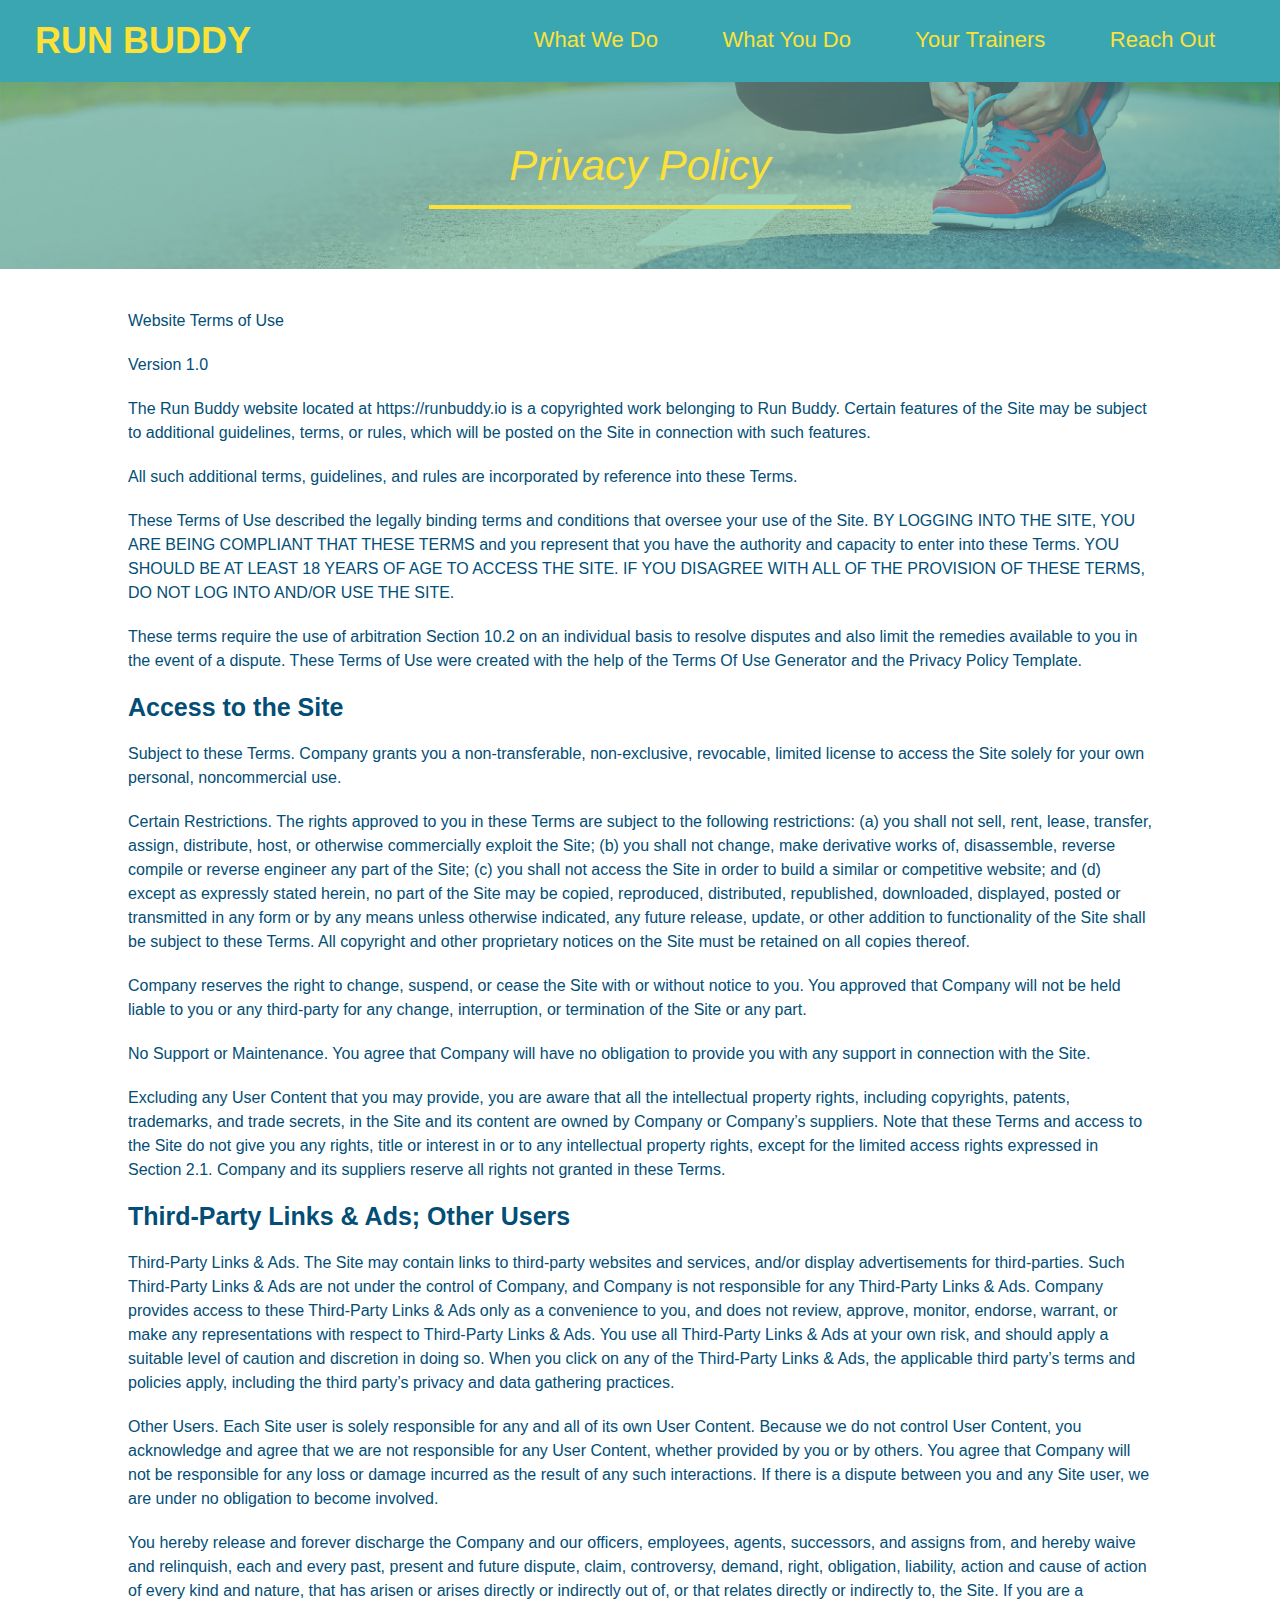
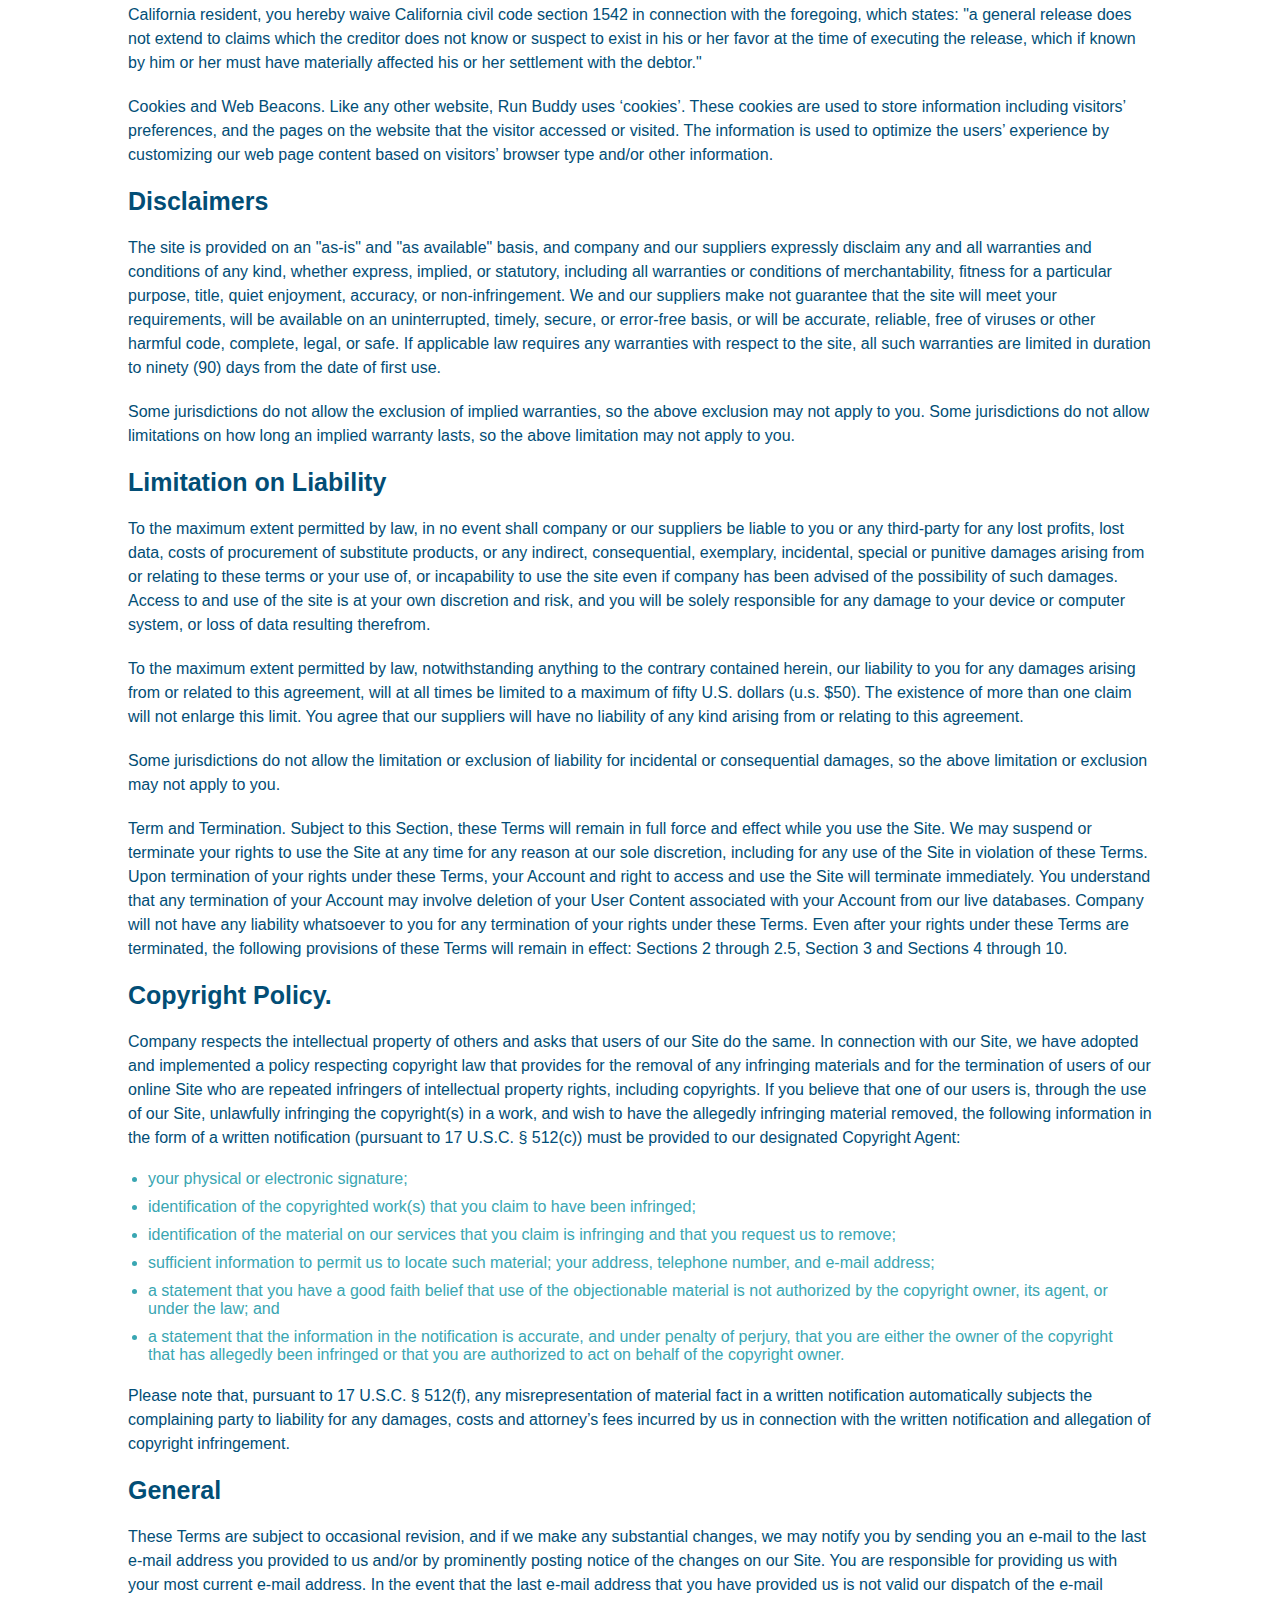
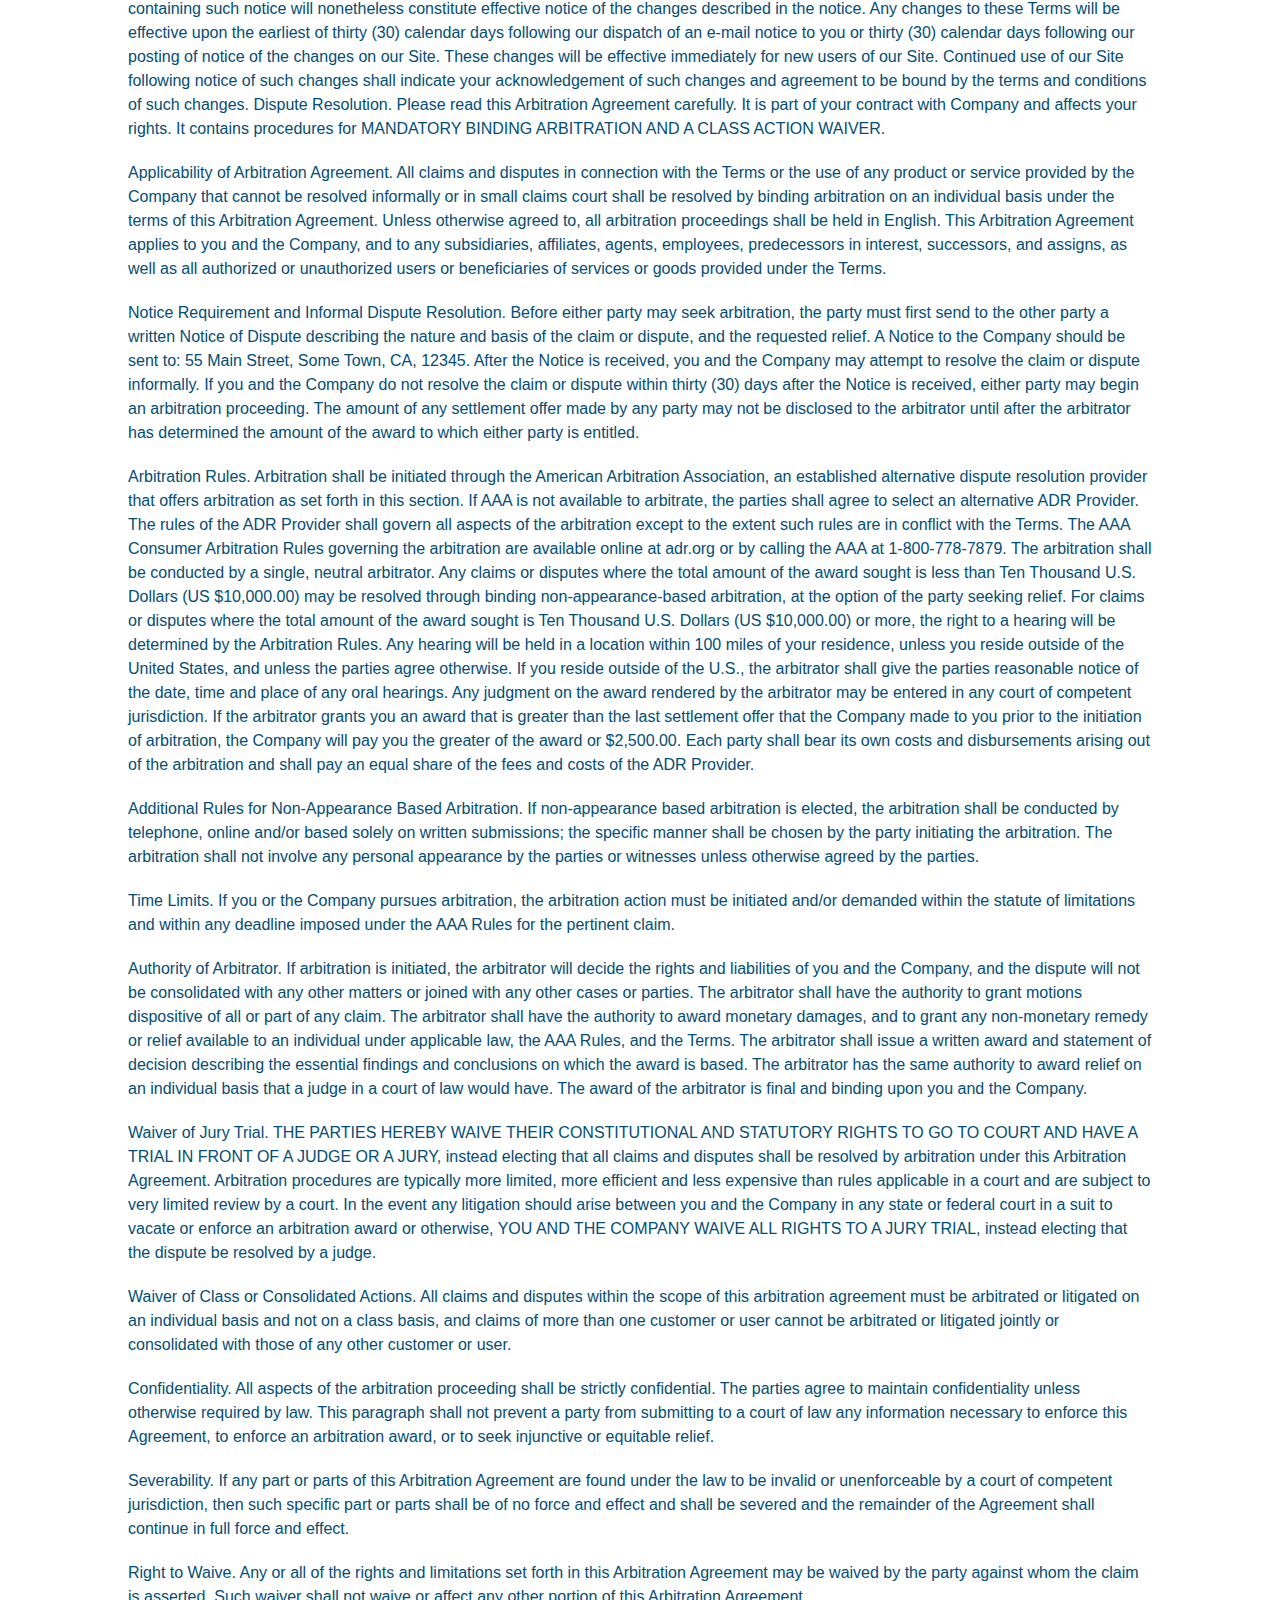
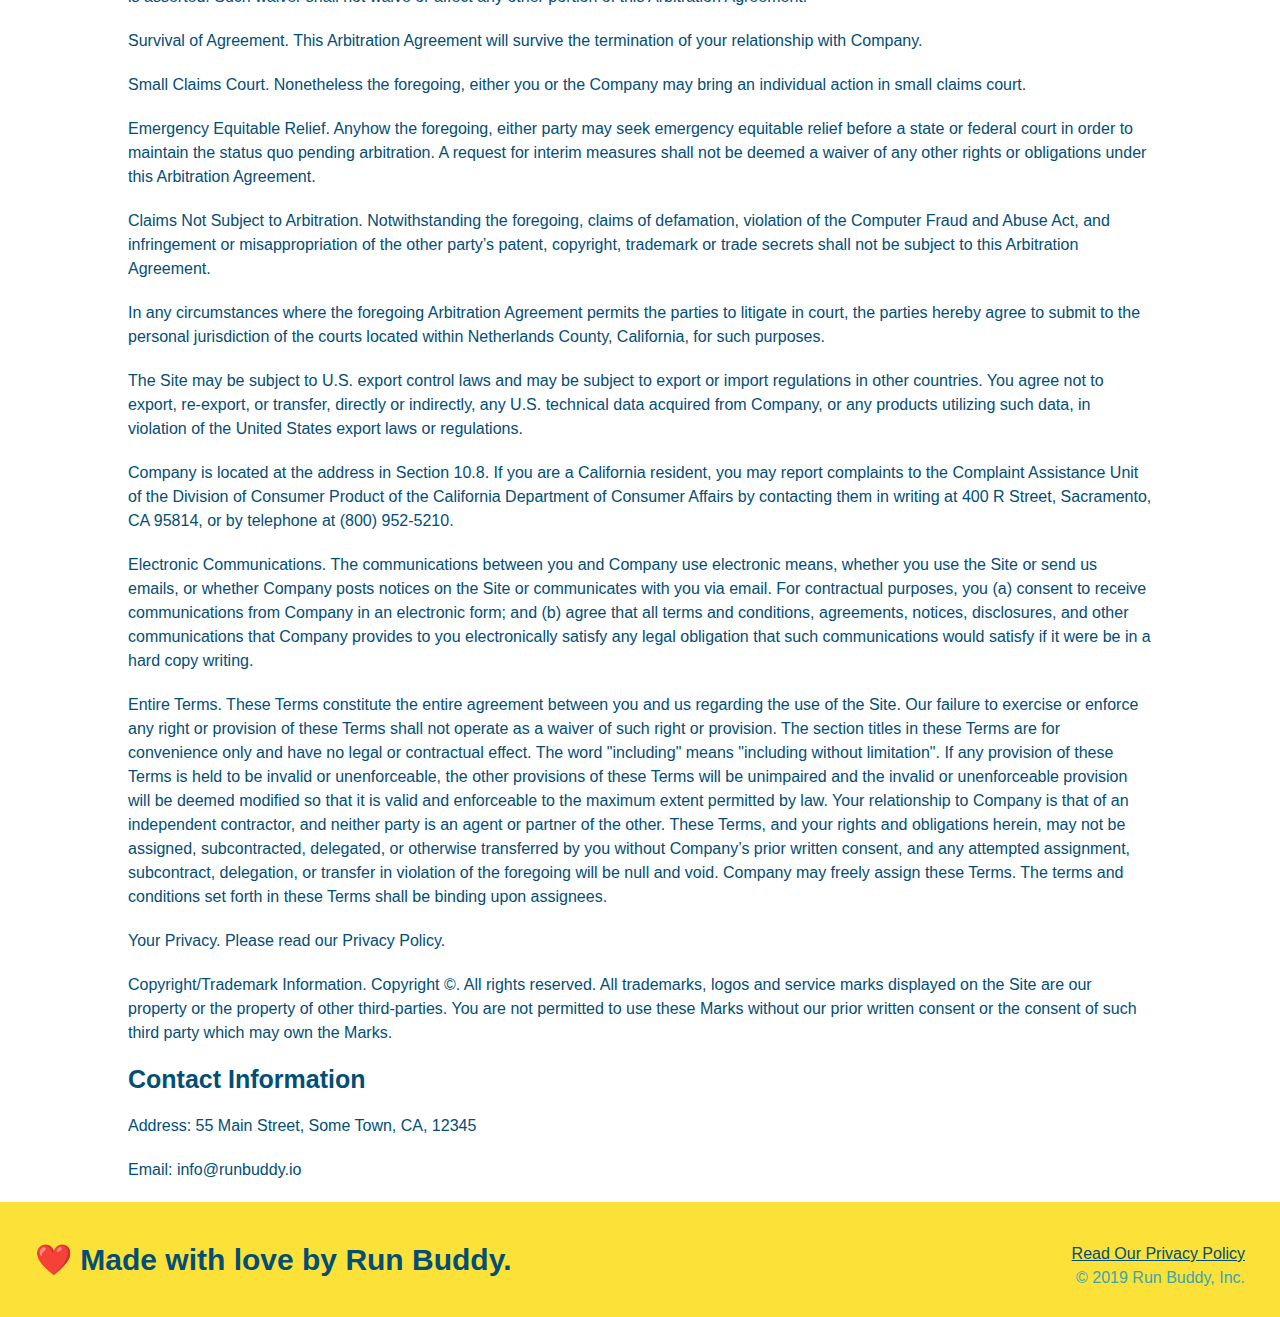
==== privacy-policy.html @ f19314e4 "update from 2.1 snapshot" ====
<!DOCTYPE html>
<html lang="en">
  <head>
    <meta charset="UTF-8" />
    <link rel="stylesheet" href="./assets/css/style.css" />
    <link rel="stylesheet" href="./assets/css/secondary-styles.css" />
    <title>Run Buddy - Privacy Policy</title>
  </head>
  <body>
    <header>
      <h1>
        <a href="./index.html">RUN BUDDY</a>
      </h1>
      <nav>
        <ul>
          <li>
            <a href="./index.html#what-we-do">What We Do</a>
          </li>
          <li>
            <a href="./index.html#what-you-do">What You Do</a>
          </li>
          <li>
            <a href="./index.html#your-trainers">Your Trainers</a>
          </li>
          <li>
            <a href="./index.html#reach-out">Reach Out</a>
          </li>
        </ul>
      </nav>
    </header>
    <!-- end navigation -->

    <!-- hero/jumbotron -->
    <section class="hero">
      <h2 class="page-title">
        Privacy Policy
      </h2>
    </section>

    <!-- body copy -->
    <article class="secondary-content">
      <p>
        Website Terms of Use
      </p>

      <p>
        Version 1.0
      </p>

      <p>
        The Run Buddy website located at https://runbuddy.io is a copyrighted work belonging to Run Buddy. Certain
        features of the Site may be subject to additional guidelines, terms, or rules, which will be posted on the Site
        in connection with such features.
      </p>

      <p>
        All such additional terms, guidelines, and rules are incorporated by reference into these Terms.
      </p>

      <p>
        These Terms of Use described the legally binding terms and conditions that oversee your use of the Site. BY
        LOGGING INTO THE SITE, YOU ARE BEING COMPLIANT THAT THESE TERMS and you represent that you have the authority
        and capacity to enter into these Terms. YOU SHOULD BE AT LEAST 18 YEARS OF AGE TO ACCESS THE SITE. IF YOU
        DISAGREE WITH ALL OF THE PROVISION OF THESE TERMS, DO NOT LOG INTO AND/OR USE THE SITE.
      </p>

      <p>
        These terms require the use of arbitration Section 10.2 on an individual basis to resolve disputes and also
        limit the remedies available to you in the event of a dispute. These Terms of Use were created with the help of
        the Terms Of Use Generator and the Privacy Policy Template.
      </p>

      <h3>
        Access to the Site
      </h3>

      <p>
        Subject to these Terms. Company grants you a non-transferable, non-exclusive, revocable, limited license to
        access the Site solely for your own personal, noncommercial use.
      </p>

      <p>
        Certain Restrictions. The rights approved to you in these Terms are subject to the following restrictions: (a)
        you shall not sell, rent, lease, transfer, assign, distribute, host, or otherwise commercially exploit the Site;
        (b) you shall not change, make derivative works of, disassemble, reverse compile or reverse engineer any part of
        the Site; (c) you shall not access the Site in order to build a similar or competitive website; and (d) except
        as expressly stated herein, no part of the Site may be copied, reproduced, distributed, republished, downloaded,
        displayed, posted or transmitted in any form or by any means unless otherwise indicated, any future release,
        update, or other addition to functionality of the Site shall be subject to these Terms. All copyright and other
        proprietary notices on the Site must be retained on all copies thereof.
      </p>

      <p>
        Company reserves the right to change, suspend, or cease the Site with or without notice to you. You approved
        that Company will not be held liable to you or any third-party for any change, interruption, or termination of
        the Site or any part.
      </p>

      <p>
        No Support or Maintenance. You agree that Company will have no obligation to provide you with any support in
        connection with the Site.
      </p>

      <p>
        Excluding any User Content that you may provide, you are aware that all the intellectual property rights,
        including copyrights, patents, trademarks, and trade secrets, in the Site and its content are owned by Company
        or Company’s suppliers. Note that these Terms and access to the Site do not give you any rights, title or
        interest in or to any intellectual property rights, except for the limited access rights expressed in Section
        2.1. Company and its suppliers reserve all rights not granted in these Terms.
      </p>

      <h3>
        Third-Party Links & Ads; Other Users
      </h3>

      <p>
        Third-Party Links & Ads. The Site may contain links to third-party websites and services, and/or display
        advertisements for third-parties. Such Third-Party Links & Ads are not under the control of Company, and Company
        is not responsible for any Third-Party Links & Ads. Company provides access to these Third-Party Links & Ads
        only as a convenience to you, and does not review, approve, monitor, endorse, warrant, or make any
        representations with respect to Third-Party Links & Ads. You use all Third-Party Links & Ads at your own risk,
        and should apply a suitable level of caution and discretion in doing so. When you click on any of the
        Third-Party Links & Ads, the applicable third party’s terms and policies apply, including the third party’s
        privacy and data gathering practices.
      </p>

      <p>
        Other Users. Each Site user is solely responsible for any and all of its own User Content. Because we do not
        control User Content, you acknowledge and agree that we are not responsible for any User Content, whether
        provided by you or by others. You agree that Company will not be responsible for any loss or damage incurred as
        the result of any such interactions. If there is a dispute between you and any Site user, we are under no
        obligation to become involved.
      </p>

      <p>
        You hereby release and forever discharge the Company and our officers, employees, agents, successors, and
        assigns from, and hereby waive and relinquish, each and every past, present and future dispute, claim,
        controversy, demand, right, obligation, liability, action and cause of action of every kind and nature, that has
        arisen or arises directly or indirectly out of, or that relates directly or indirectly to, the Site. If you are
        a California resident, you hereby waive California civil code section 1542 in connection with the foregoing,
        which states: "a general release does not extend to claims which the creditor does not know or suspect to exist
        in his or her favor at the time of executing the release, which if known by him or her must have materially
        affected his or her settlement with the debtor."
      </p>

      <p>
        Cookies and Web Beacons. Like any other website, Run Buddy uses ‘cookies’. These cookies are used to store
        information including visitors’ preferences, and the pages on the website that the visitor accessed or visited.
        The information is used to optimize the users’ experience by customizing our web page content based on visitors’
        browser type and/or other information.
      </p>

      <h3>
        Disclaimers
      </h3>

      <p>
        The site is provided on an "as-is" and "as available" basis, and company and our suppliers expressly disclaim
        any and all warranties and conditions of any kind, whether express, implied, or statutory, including all
        warranties or conditions of merchantability, fitness for a particular purpose, title, quiet enjoyment, accuracy,
        or non-infringement. We and our suppliers make not guarantee that the site will meet your requirements, will be
        available on an uninterrupted, timely, secure, or error-free basis, or will be accurate, reliable, free of
        viruses or other harmful code, complete, legal, or safe. If applicable law requires any warranties with respect
        to the site, all such warranties are limited in duration to ninety (90) days from the date of first use.
      </p>

      <p>
        Some jurisdictions do not allow the exclusion of implied warranties, so the above exclusion may not apply to
        you. Some jurisdictions do not allow limitations on how long an implied warranty lasts, so the above limitation
        may not apply to you.
      </p>

      <h3>
        Limitation on Liability
      </h3>

      <p>
        To the maximum extent permitted by law, in no event shall company or our suppliers be liable to you or any
        third-party for any lost profits, lost data, costs of procurement of substitute products, or any indirect,
        consequential, exemplary, incidental, special or punitive damages arising from or relating to these terms or
        your use of, or incapability to use the site even if company has been advised of the possibility of such
        damages. Access to and use of the site is at your own discretion and risk, and you will be solely responsible
        for any damage to your device or computer system, or loss of data resulting therefrom.
      </p>

      <p>
        To the maximum extent permitted by law, notwithstanding anything to the contrary contained herein, our liability
        to you for any damages arising from or related to this agreement, will at all times be limited to a maximum of
        fifty U.S. dollars (u.s. $50). The existence of more than one claim will not enlarge this limit. You agree that
        our suppliers will have no liability of any kind arising from or relating to this agreement.
      </p>

      <p>
        Some jurisdictions do not allow the limitation or exclusion of liability for incidental or consequential
        damages, so the above limitation or exclusion may not apply to you.
      </p>

      <p>
        Term and Termination. Subject to this Section, these Terms will remain in full force and effect while you use
        the Site. We may suspend or terminate your rights to use the Site at any time for any reason at our sole
        discretion, including for any use of the Site in violation of these Terms. Upon termination of your rights under
        these Terms, your Account and right to access and use the Site will terminate immediately. You understand that
        any termination of your Account may involve deletion of your User Content associated with your Account from our
        live databases. Company will not have any liability whatsoever to you for any termination of your rights under
        these Terms. Even after your rights under these Terms are terminated, the following provisions of these Terms
        will remain in effect: Sections 2 through 2.5, Section 3 and Sections 4 through 10.
      </p>

      <h3>
        Copyright Policy.
      </h3>

      <p>
        Company respects the intellectual property of others and asks that users of our Site do the same. In connection
        with our Site, we have adopted and implemented a policy respecting copyright law that provides for the removal
        of any infringing materials and for the termination of users of our online Site who are repeated infringers of
        intellectual property rights, including copyrights. If you believe that one of our users is, through the use of
        our Site, unlawfully infringing the copyright(s) in a work, and wish to have the allegedly infringing material
        removed, the following information in the form of a written notification (pursuant to 17 U.S.C. § 512(c)) must
        be provided to our designated Copyright Agent:
      </p>

      <ul>
        <li>
          your physical or electronic signature;
        </li>
        <li>
          identification of the copyrighted work(s) that you claim to have been infringed;
        </li>
        <li>
          identification of the material on our services that you claim is infringing and that you request us to remove;
        </li>
        <li>
          sufficient information to permit us to locate such material; your address, telephone number, and e-mail
          address;
        </li>
        <li>
          a statement that you have a good faith belief that use of the objectionable material is not authorized by the
          copyright owner, its agent, or under the law; and
        </li>
        <li>
          a statement that the information in the notification is accurate, and under penalty of perjury, that you are
          either the owner of the copyright that has allegedly been infringed or that you are authorized to act on
          behalf of the copyright owner.
        </li>
      </ul>

      <p>
        Please note that, pursuant to 17 U.S.C. § 512(f), any misrepresentation of material fact in a written
        notification automatically subjects the complaining party to liability for any damages, costs and attorney’s
        fees incurred by us in connection with the written notification and allegation of copyright infringement.
      </p>

      <h3>
        General
      </h3>

      <p>
        These Terms are subject to occasional revision, and if we make any substantial changes, we may notify you by
        sending you an e-mail to the last e-mail address you provided to us and/or by prominently posting notice of the
        changes on our Site. You are responsible for providing us with your most current e-mail address. In the event
        that the last e-mail address that you have provided us is not valid our dispatch of the e-mail containing such
        notice will nonetheless constitute effective notice of the changes described in the notice. Any changes to these
        Terms will be effective upon the earliest of thirty (30) calendar days following our dispatch of an e-mail
        notice to you or thirty (30) calendar days following our posting of notice of the changes on our Site. These
        changes will be effective immediately for new users of our Site. Continued use of our Site following notice of
        such changes shall indicate your acknowledgement of such changes and agreement to be bound by the terms and
        conditions of such changes. Dispute Resolution. Please read this Arbitration Agreement carefully. It is part of
        your contract with Company and affects your rights. It contains procedures for MANDATORY BINDING ARBITRATION AND
        A CLASS ACTION WAIVER.
      </p>

      <p>
        Applicability of Arbitration Agreement. All claims and disputes in connection with the Terms or the use of any
        product or service provided by the Company that cannot be resolved informally or in small claims court shall be
        resolved by binding arbitration on an individual basis under the terms of this Arbitration Agreement. Unless
        otherwise agreed to, all arbitration proceedings shall be held in English. This Arbitration Agreement applies to
        you and the Company, and to any subsidiaries, affiliates, agents, employees, predecessors in interest,
        successors, and assigns, as well as all authorized or unauthorized users or beneficiaries of services or goods
        provided under the Terms.
      </p>

      <p>
        Notice Requirement and Informal Dispute Resolution. Before either party may seek arbitration, the party must
        first send to the other party a written Notice of Dispute describing the nature and basis of the claim or
        dispute, and the requested relief. A Notice to the Company should be sent to: 55 Main Street, Some Town, CA,
        12345. After the Notice is received, you and the Company may attempt to resolve the claim or dispute informally.
        If you and the Company do not resolve the claim or dispute within thirty (30) days after the Notice is received,
        either party may begin an arbitration proceeding. The amount of any settlement offer made by any party may not
        be disclosed to the arbitrator until after the arbitrator has determined the amount of the award to which either
        party is entitled.
      </p>

      <p>
        Arbitration Rules. Arbitration shall be initiated through the American Arbitration Association, an established
        alternative dispute resolution provider that offers arbitration as set forth in this section. If AAA is not
        available to arbitrate, the parties shall agree to select an alternative ADR Provider. The rules of the ADR
        Provider shall govern all aspects of the arbitration except to the extent such rules are in conflict with the
        Terms. The AAA Consumer Arbitration Rules governing the arbitration are available online at adr.org or by
        calling the AAA at 1-800-778-7879. The arbitration shall be conducted by a single, neutral arbitrator. Any
        claims or disputes where the total amount of the award sought is less than Ten Thousand U.S. Dollars (US
        $10,000.00) may be resolved through binding non-appearance-based arbitration, at the option of the party seeking
        relief. For claims or disputes where the total amount of the award sought is Ten Thousand U.S. Dollars (US
        $10,000.00) or more, the right to a hearing will be determined by the Arbitration Rules. Any hearing will be
        held in a location within 100 miles of your residence, unless you reside outside of the United States, and
        unless the parties agree otherwise. If you reside outside of the U.S., the arbitrator shall give the parties
        reasonable notice of the date, time and place of any oral hearings. Any judgment on the award rendered by the
        arbitrator may be entered in any court of competent jurisdiction. If the arbitrator grants you an award that is
        greater than the last settlement offer that the Company made to you prior to the initiation of arbitration, the
        Company will pay you the greater of the award or $2,500.00. Each party shall bear its own costs and
        disbursements arising out of the arbitration and shall pay an equal share of the fees and costs of the ADR
        Provider.
      </p>

      <p>
        Additional Rules for Non-Appearance Based Arbitration. If non-appearance based arbitration is elected, the
        arbitration shall be conducted by telephone, online and/or based solely on written submissions; the specific
        manner shall be chosen by the party initiating the arbitration. The arbitration shall not involve any personal
        appearance by the parties or witnesses unless otherwise agreed by the parties.
      </p>

      <p>
        Time Limits. If you or the Company pursues arbitration, the arbitration action must be initiated and/or demanded
        within the statute of limitations and within any deadline imposed under the AAA Rules for the pertinent claim.
      </p>

      <p>
        Authority of Arbitrator. If arbitration is initiated, the arbitrator will decide the rights and liabilities of
        you and the Company, and the dispute will not be consolidated with any other matters or joined with any other
        cases or parties. The arbitrator shall have the authority to grant motions dispositive of all or part of any
        claim. The arbitrator shall have the authority to award monetary damages, and to grant any non-monetary remedy
        or relief available to an individual under applicable law, the AAA Rules, and the Terms. The arbitrator shall
        issue a written award and statement of decision describing the essential findings and conclusions on which the
        award is based. The arbitrator has the same authority to award relief on an individual basis that a judge in a
        court of law would have. The award of the arbitrator is final and binding upon you and the Company.
      </p>

      <p>
        Waiver of Jury Trial. THE PARTIES HEREBY WAIVE THEIR CONSTITUTIONAL AND STATUTORY RIGHTS TO GO TO COURT AND HAVE
        A TRIAL IN FRONT OF A JUDGE OR A JURY, instead electing that all claims and disputes shall be resolved by
        arbitration under this Arbitration Agreement. Arbitration procedures are typically more limited, more efficient
        and less expensive than rules applicable in a court and are subject to very limited review by a court. In the
        event any litigation should arise between you and the Company in any state or federal court in a suit to vacate
        or enforce an arbitration award or otherwise, YOU AND THE COMPANY WAIVE ALL RIGHTS TO A JURY TRIAL, instead
        electing that the dispute be resolved by a judge.
      </p>

      <p>
        Waiver of Class or Consolidated Actions. All claims and disputes within the scope of this arbitration agreement
        must be arbitrated or litigated on an individual basis and not on a class basis, and claims of more than one
        customer or user cannot be arbitrated or litigated jointly or consolidated with those of any other customer or
        user.
      </p>

      <p>
        Confidentiality. All aspects of the arbitration proceeding shall be strictly confidential. The parties agree to
        maintain confidentiality unless otherwise required by law. This paragraph shall not prevent a party from
        submitting to a court of law any information necessary to enforce this Agreement, to enforce an arbitration
        award, or to seek injunctive or equitable relief.
      </p>

      <p>
        Severability. If any part or parts of this Arbitration Agreement are found under the law to be invalid or
        unenforceable by a court of competent jurisdiction, then such specific part or parts shall be of no force and
        effect and shall be severed and the remainder of the Agreement shall continue in full force and effect.
      </p>

      <p>
        Right to Waive. Any or all of the rights and limitations set forth in this Arbitration Agreement may be waived
        by the party against whom the claim is asserted. Such waiver shall not waive or affect any other portion of this
        Arbitration Agreement.
      </p>

      <p>
        Survival of Agreement. This Arbitration Agreement will survive the termination of your relationship with
        Company.
      </p>

      <p>
        Small Claims Court. Nonetheless the foregoing, either you or the Company may bring an individual action in small
        claims court.
      </p>

      <p>
        Emergency Equitable Relief. Anyhow the foregoing, either party may seek emergency equitable relief before a
        state or federal court in order to maintain the status quo pending arbitration. A request for interim measures
        shall not be deemed a waiver of any other rights or obligations under this Arbitration Agreement.
      </p>

      <p>
        Claims Not Subject to Arbitration. Notwithstanding the foregoing, claims of defamation, violation of the
        Computer Fraud and Abuse Act, and infringement or misappropriation of the other party’s patent, copyright,
        trademark or trade secrets shall not be subject to this Arbitration Agreement.
      </p>

      <p>
        In any circumstances where the foregoing Arbitration Agreement permits the parties to litigate in court, the
        parties hereby agree to submit to the personal jurisdiction of the courts located within Netherlands County,
        California, for such purposes.
      </p>

      <p>
        The Site may be subject to U.S. export control laws and may be subject to export or import regulations in other
        countries. You agree not to export, re-export, or transfer, directly or indirectly, any U.S. technical data
        acquired from Company, or any products utilizing such data, in violation of the United States export laws or
        regulations.
      </p>

      <p>
        Company is located at the address in Section 10.8. If you are a California resident, you may report complaints
        to the Complaint Assistance Unit of the Division of Consumer Product of the California Department of Consumer
        Affairs by contacting them in writing at 400 R Street, Sacramento, CA 95814, or by telephone at (800) 952-5210.
      </p>

      <p>
        Electronic Communications. The communications between you and Company use electronic means, whether you use the
        Site or send us emails, or whether Company posts notices on the Site or communicates with you via email. For
        contractual purposes, you (a) consent to receive communications from Company in an electronic form; and (b)
        agree that all terms and conditions, agreements, notices, disclosures, and other communications that Company
        provides to you electronically satisfy any legal obligation that such communications would satisfy if it were be
        in a hard copy writing.
      </p>

      <p>
        Entire Terms. These Terms constitute the entire agreement between you and us regarding the use of the Site. Our
        failure to exercise or enforce any right or provision of these Terms shall not operate as a waiver of such right
        or provision. The section titles in these Terms are for convenience only and have no legal or contractual
        effect. The word "including" means "including without limitation". If any provision of these Terms is held to be
        invalid or unenforceable, the other provisions of these Terms will be unimpaired and the invalid or
        unenforceable provision will be deemed modified so that it is valid and enforceable to the maximum extent
        permitted by law. Your relationship to Company is that of an independent contractor, and neither party is an
        agent or partner of the other. These Terms, and your rights and obligations herein, may not be assigned,
        subcontracted, delegated, or otherwise transferred by you without Company’s prior written consent, and any
        attempted assignment, subcontract, delegation, or transfer in violation of the foregoing will be null and void.
        Company may freely assign these Terms. The terms and conditions set forth in these Terms shall be binding upon
        assignees.
      </p>

      <p>
        Your Privacy. Please read our Privacy Policy.
      </p>

      <p>
        Copyright/Trademark Information. Copyright ©. All rights reserved. All trademarks, logos and service marks
        displayed on the Site are our property or the property of other third-parties. You are not permitted to use
        these Marks without our prior written consent or the consent of such third party which may own the Marks.
      </p>

      <h3>
        Contact Information
      </h3>

      <p>
        Address: 55 Main Street, Some Town, CA, 12345
      </p>

      <p>
        Email: info@runbuddy.io
      </p>
    </article>

    <!-- footer -->
    <footer>
      <h2>❤️ Made with love by Run Buddy.</h2>

      <div>
        <a href="./privacy-policy.html">Read Our Privacy Policy</a> <br/>
        &copy; 2019 Run Buddy, Inc.
      </div>
    </footer>
    <!-- footer end -->
  </body>
</html>
---- assets/css/style.css ----
* {
  box-sizing: border-box;
  margin: 0;
  padding: 0;
}

body {
  color: #39a6b2;
  font-family: Helvetica, Arial, sans-serif;
}


/* HEADER / NAV BAR STYLES START */

header {
  padding: 20px 35px;
  background-color: #39a6b2;
}

header h1 {
  font-weight: bold;
  display: inline;
  margin: 0;
  font-size: 36px;
  color: #fce138;
}

header a {
  text-decoration: none;
  color: #fce138;
}

header nav {
  float: right;
  margin: 7px 0;
}

header nav ul li {
  display: inline;
}

header nav ul li a {
  margin: 0 30px;
  font-weight: lighter;
  font-size: 22px;
}

/* HEADER / NAVBAR STYLES END */



/* FOOTER STYLES START */
footer {
  background: #fce138;
  padding: 40px 35px;
  width: 100%;
}

footer h2 {
  display: inline;
  color: #024e76;
  font-size: 30px;
  margin: 0;
}

footer div {
  float: right;
  line-height: 1.5;
  text-align: right;
}

footer a {
  color: #024e76;
}
/* END FOOTER STYLES */

/* STYLE ALL SECTION TAGS */
section {
  padding: 60px;
}

/* HERO STYLES START */
.hero {
  background-image: url('../images/hero-bg.jpg');
  background-size: cover;
  background-position: center;
  position: relative;
  height: 600px;
}

.hero-form {
  border: 3px solid #024e76;
  background-color: #fce138;
  padding: 20px;
  width: 500px;
  color: #024e76;
  position: absolute;
  bottom: 120px;
  right: 140px;
}

.hero-form h3 {
  font-size: 24px;
  margin: 0;
}
.hero-form p {
  margin: 5px 0 15px 0;
}

.form-input {
  border: 1px solid #024e76;
  display: block;
  padding: 7px 15px;
  font-size: 16px;
  color: #024e76;
  width: 100%;
  margin-bottom: 15px; 
}

.hero-form label {
  margin: 0 5px;
}

.hero-form button {
  color: #fce138;
  background-color: #024e76;
  border: none;
  padding: 10px 20px;
  font-size: 16px;
} 
/* HERO STYLES END */


/* SECTION TITLE STYLES START */
.section-title {
  font-size: 55px;
  display: inline-block;
  padding: 0 100px 20px 100px;
  border-bottom: 3px solid;
  margin-bottom: 35px;
  color: #024e76;
}

.primary-border {
  border-color: #fce138;
}

.secondary-border {
  border-color: #39a6b2;
}
/* SECTION TITLE STYLES END */

/* WHAT WE DO STYLES */
.intro {
  text-align: center;
}

.intro p {
  line-height: 1.7;
  color: #39a6b2;
  width: 80%;
  margin: 0 auto;
  font-size: 20px;
}
/* WHAT YOU DO STYLES END */


/* WHAT YOU DO STYLES START */
.steps { 
  text-align: center;
  background: #fce138;
}

.steps div {
  margin-bottom: 80px;
}

.steps img {
  width: 15%;
  margin: 10px 0;
} 

.steps h3 {
  color: #024e76;
  font-size: 46px;
  margin-top: 10px;
}

.steps span {
  font-size: 38px;
}

.steps p {
  color: #39a6b2;
  font-size: 23px;
}
/* WHAT YOU DO STYLES END */

/* MEET THE TRAINERS START */
.trainers {
  text-align: center;
}

.trainer {
  width: 900px;
  margin: 0 auto 30px auto;
  background: #024e76;
  color: #fce138;
  overflow: auto;
}

.trainer img {
  width: 35%;
  float: left;
}

.trainer-bio {
  padding: 35px;
  float: left;
  width: 65%;
}

.trainer-bio h3 {
  font-size: 32px;
  margin-bottom: 8px;
}

.trainer-bio h4 {
  font-weight: lighter;
  font-size: 26px;
  margin-bottom: 25px;
}

.trainer-bio p {
  font-size: 17px;
  line-height: 1.3;
}
/* TRAINER STYLES END */

/* REACH OUT STYLES START */
.contact {
  text-align: center;
  background: #024e76;
}

.contact h2 {
  color: #fce138;
}

.contact-info iframe {
  width: 400px;
height: 400px;
}

.contact-info div {
  width: 410px;
  display: inline-block;
  vertical-align: top;
  text-align: left;
  margin: 30px 0 0 60px;
  color: white;
}

.contact-info h3 {
  color: #fce138;
  font-size: 32px;
}

.contact-info p, .contact-info address {
  margin: 20px 0;
  line-height: 1.5;
  font-size: 20px;
  font-style: normal;
}

.contact-info a {
  color: #fce138;
}


/* REACH OUT STYLES END */

/* UTILITIES */
.text-left {
  text-align: left;
}

.text-right {
  text-align: right;
}
---- assets/css/secondary-styles.css ----
/* SECONDARY PAGE STYLES */
.hero {
  background-position: bottom;
  height: auto;
  text-align: center;
  margin-bottom: 40px;
}

.page-title {
  padding: 0 80px 15px 80px;
  font-size: 42px;
  font-weight: 400;
  font-style: italic;
  color: #fce138;
  display: inline-block;
  border-bottom: 4px solid #fce138;
}

.secondary-content {
  width: 80%;
  margin: 0 auto;
  color: #024e76;
}

.secondary-content h3 {
  font-size: 25px;
  margin: 20px 0;
}

.secondary-content p {
  font-size: 16px;
  line-height: 1.5;
  margin: 20px 0;
}

.secondary-content ul {
  margin: 15px 20px;
}

.secondary-content li {
  color: #39a6b2;
  margin: 10px 0;
}
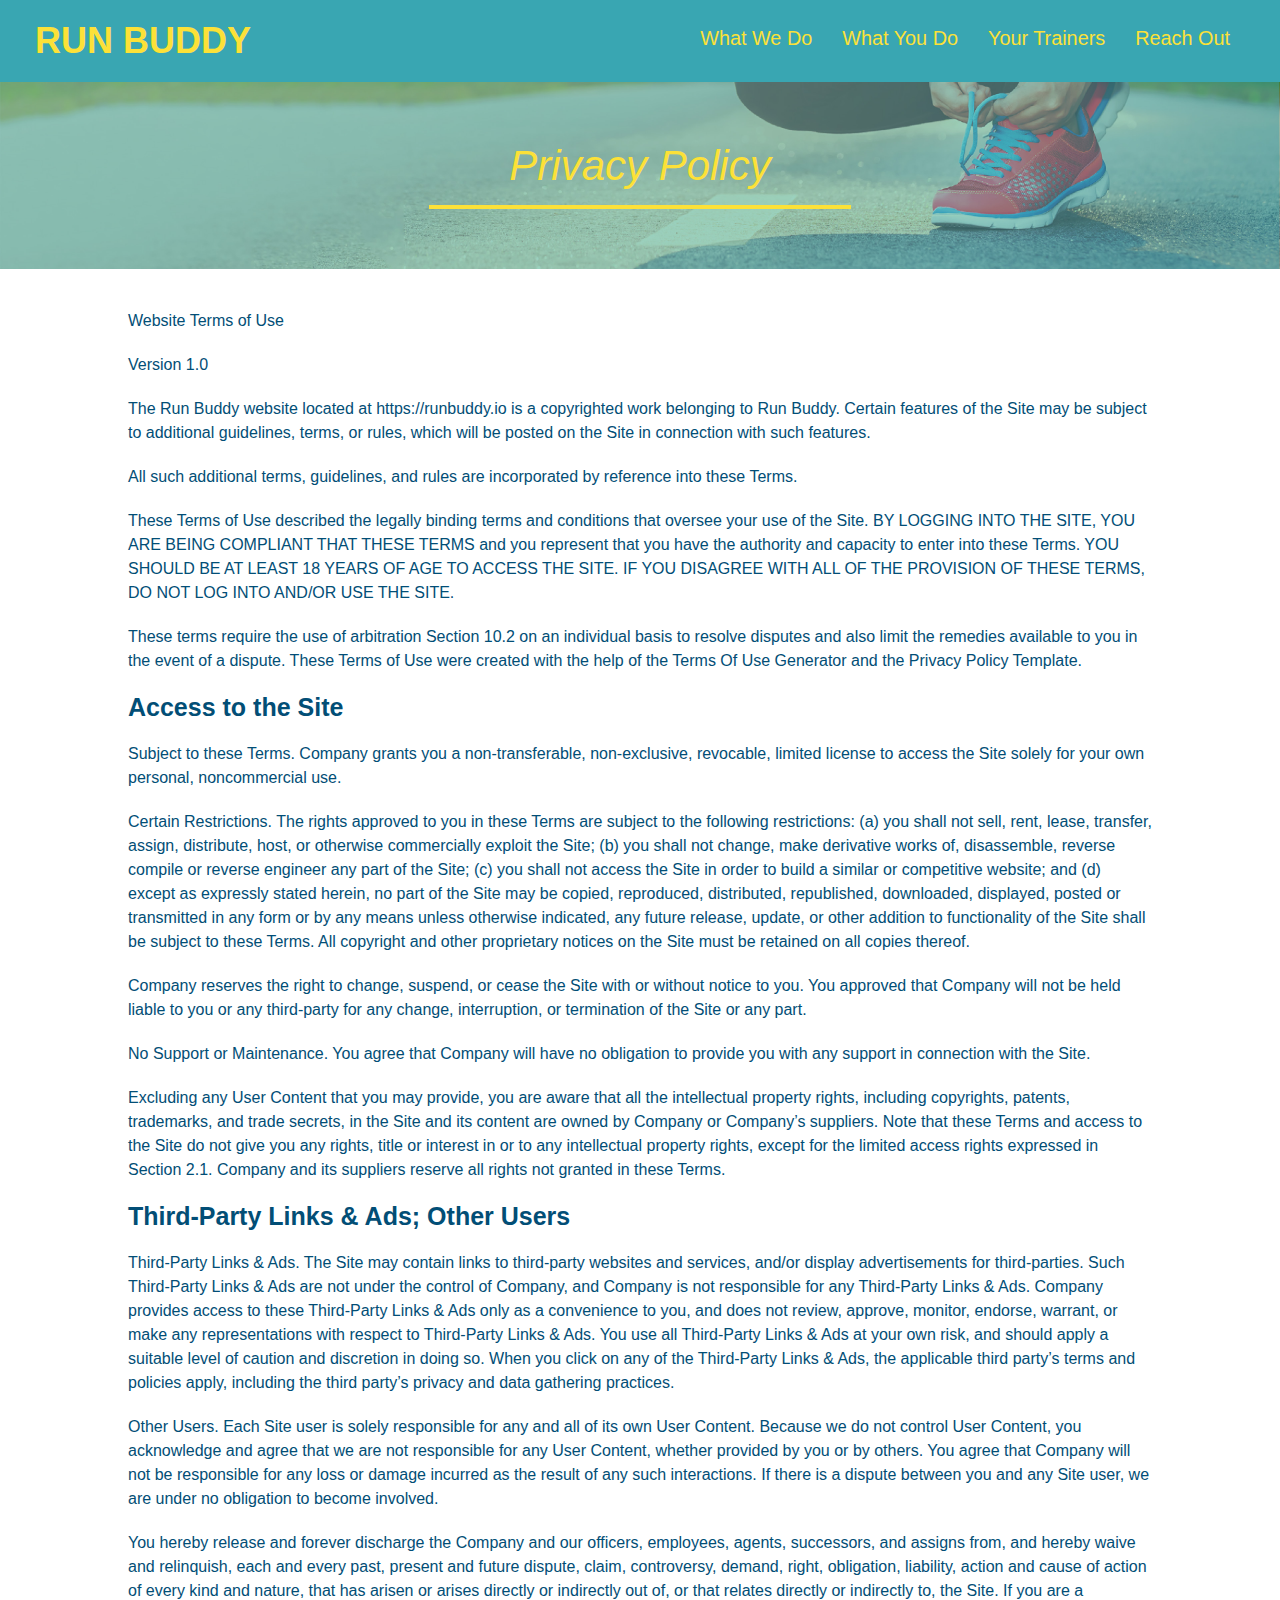
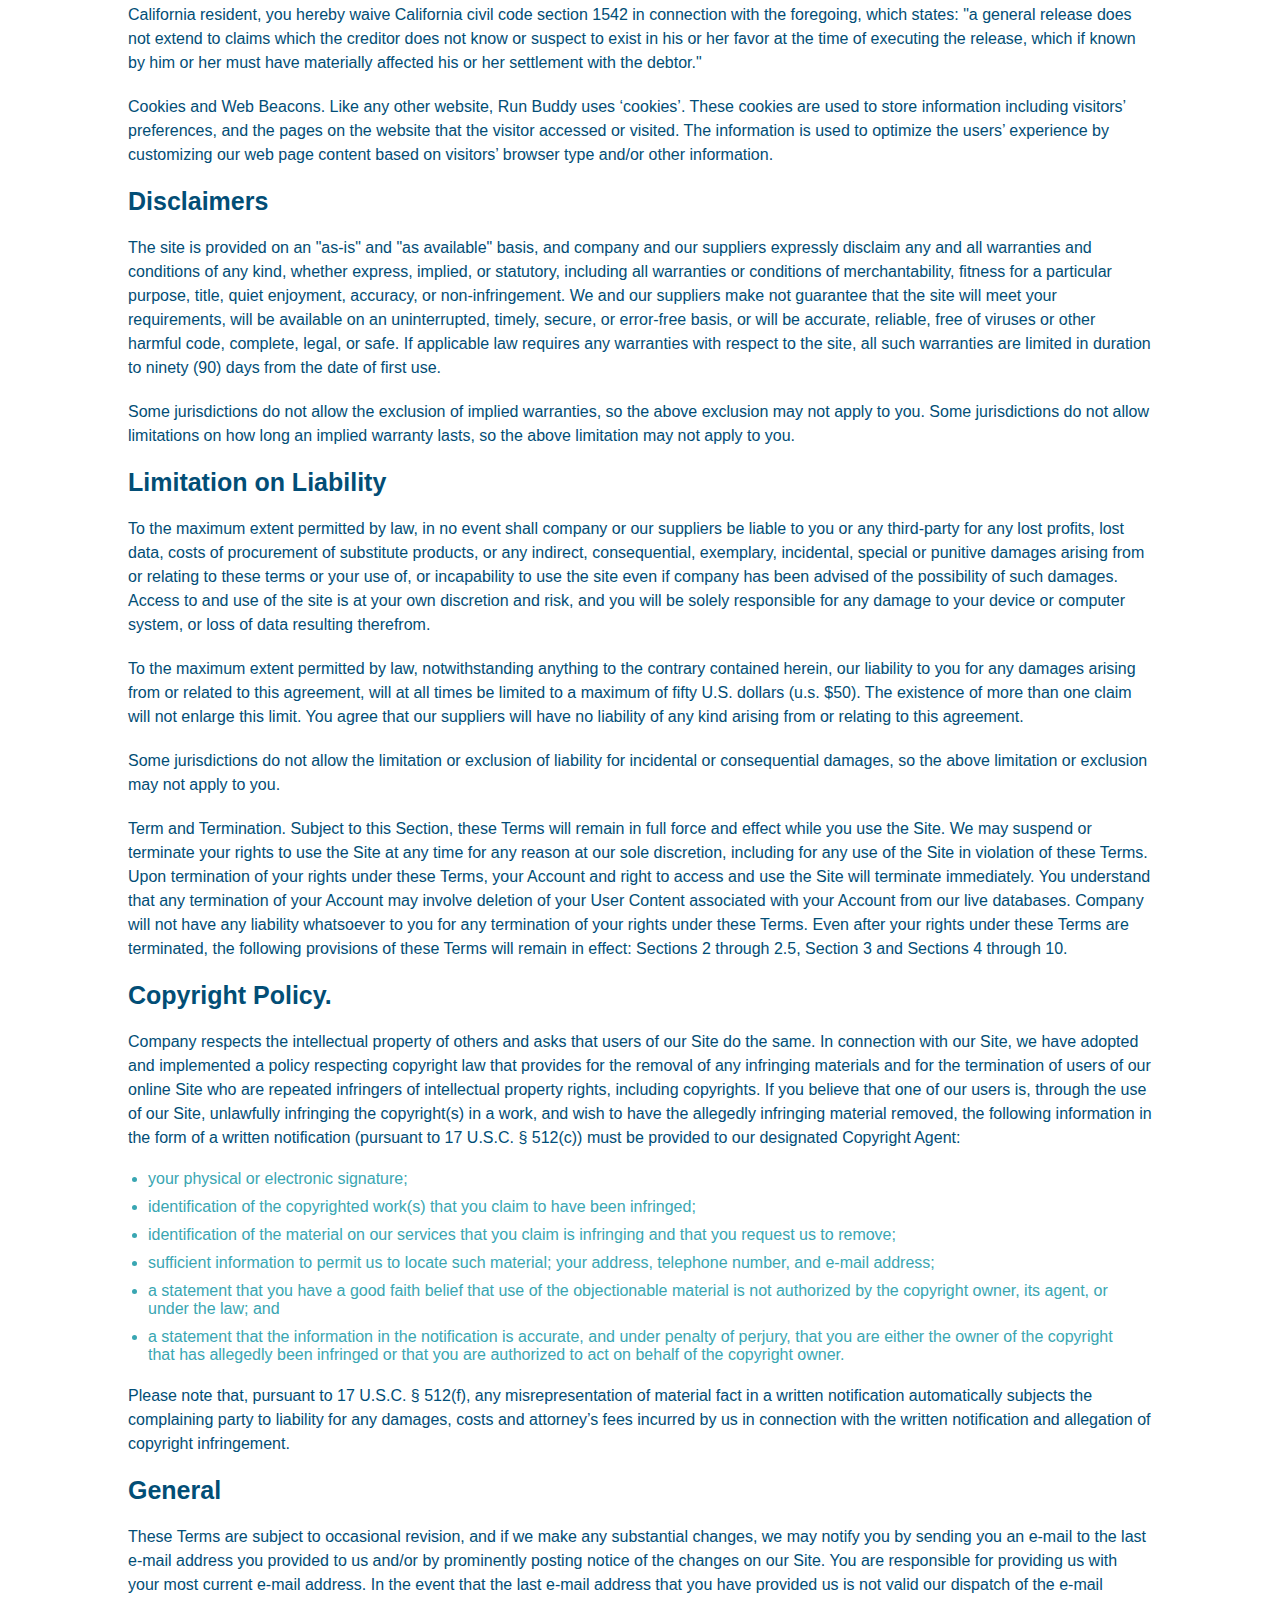
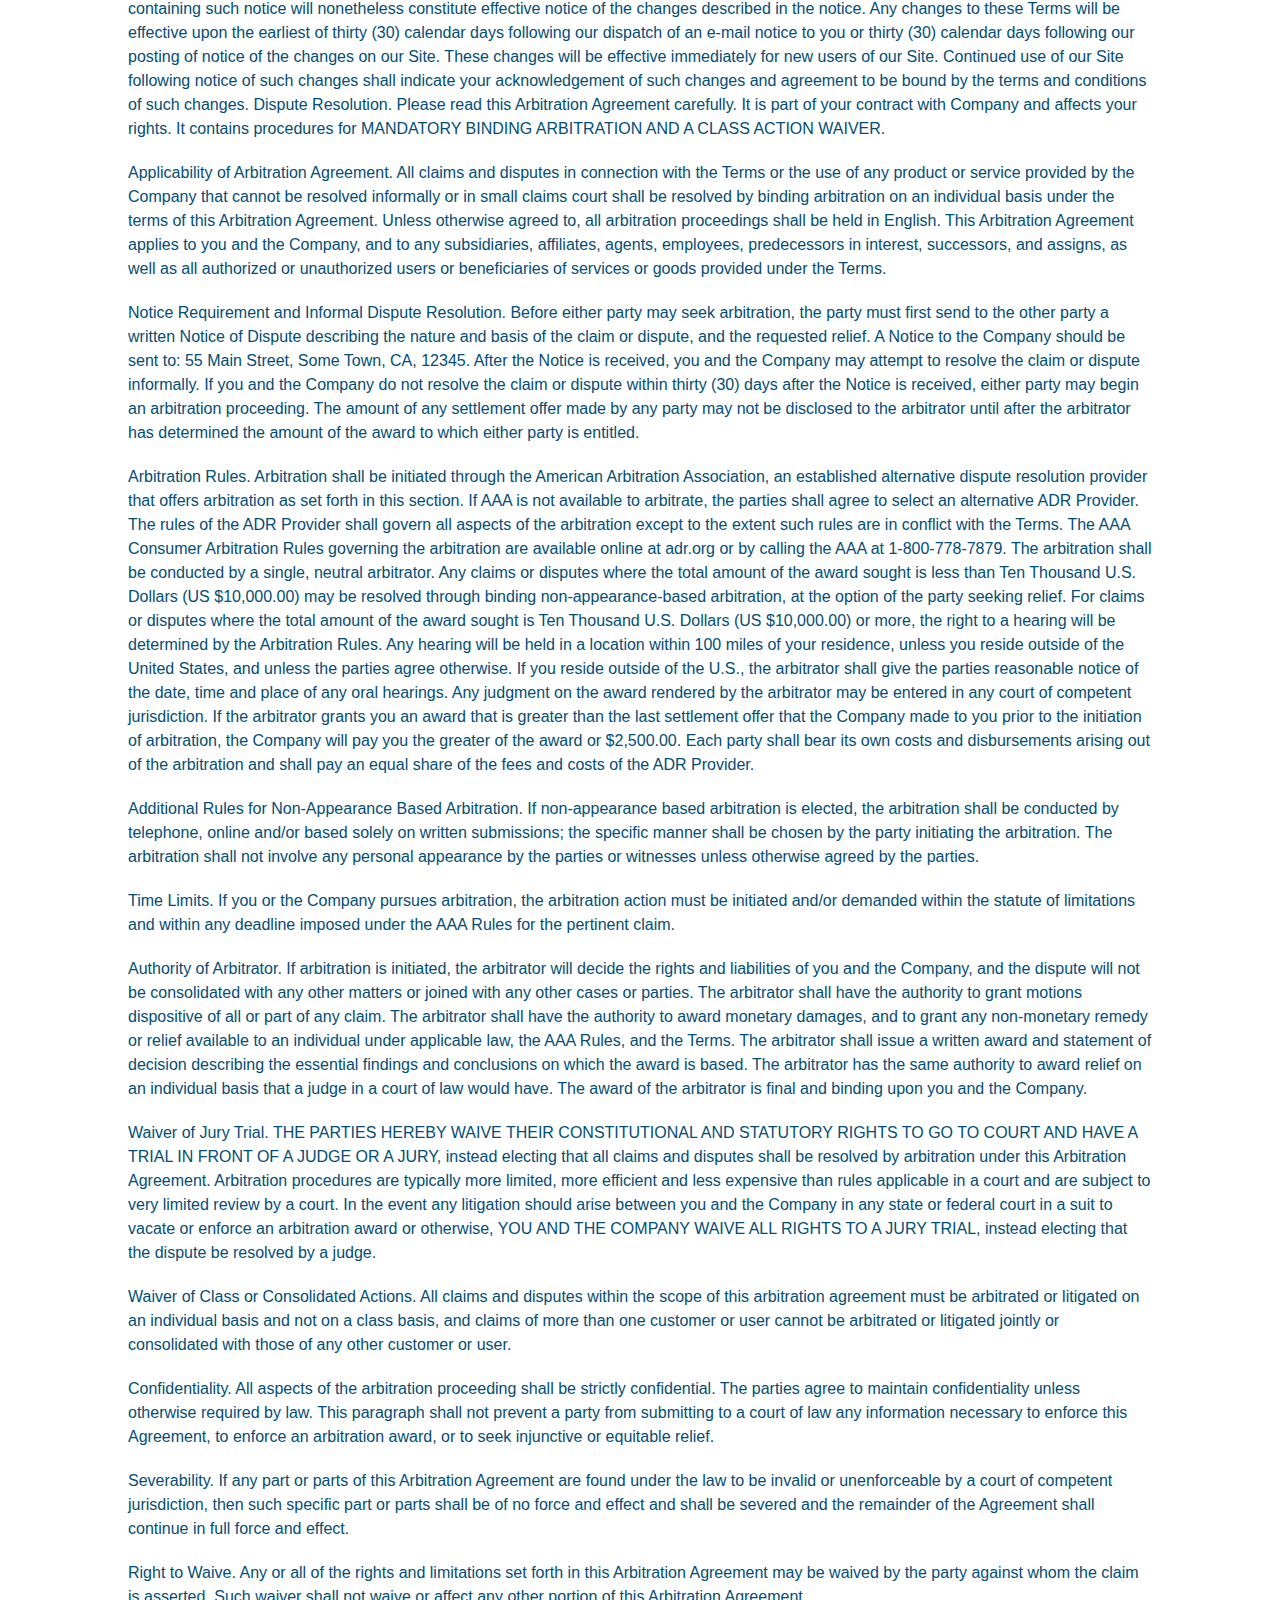
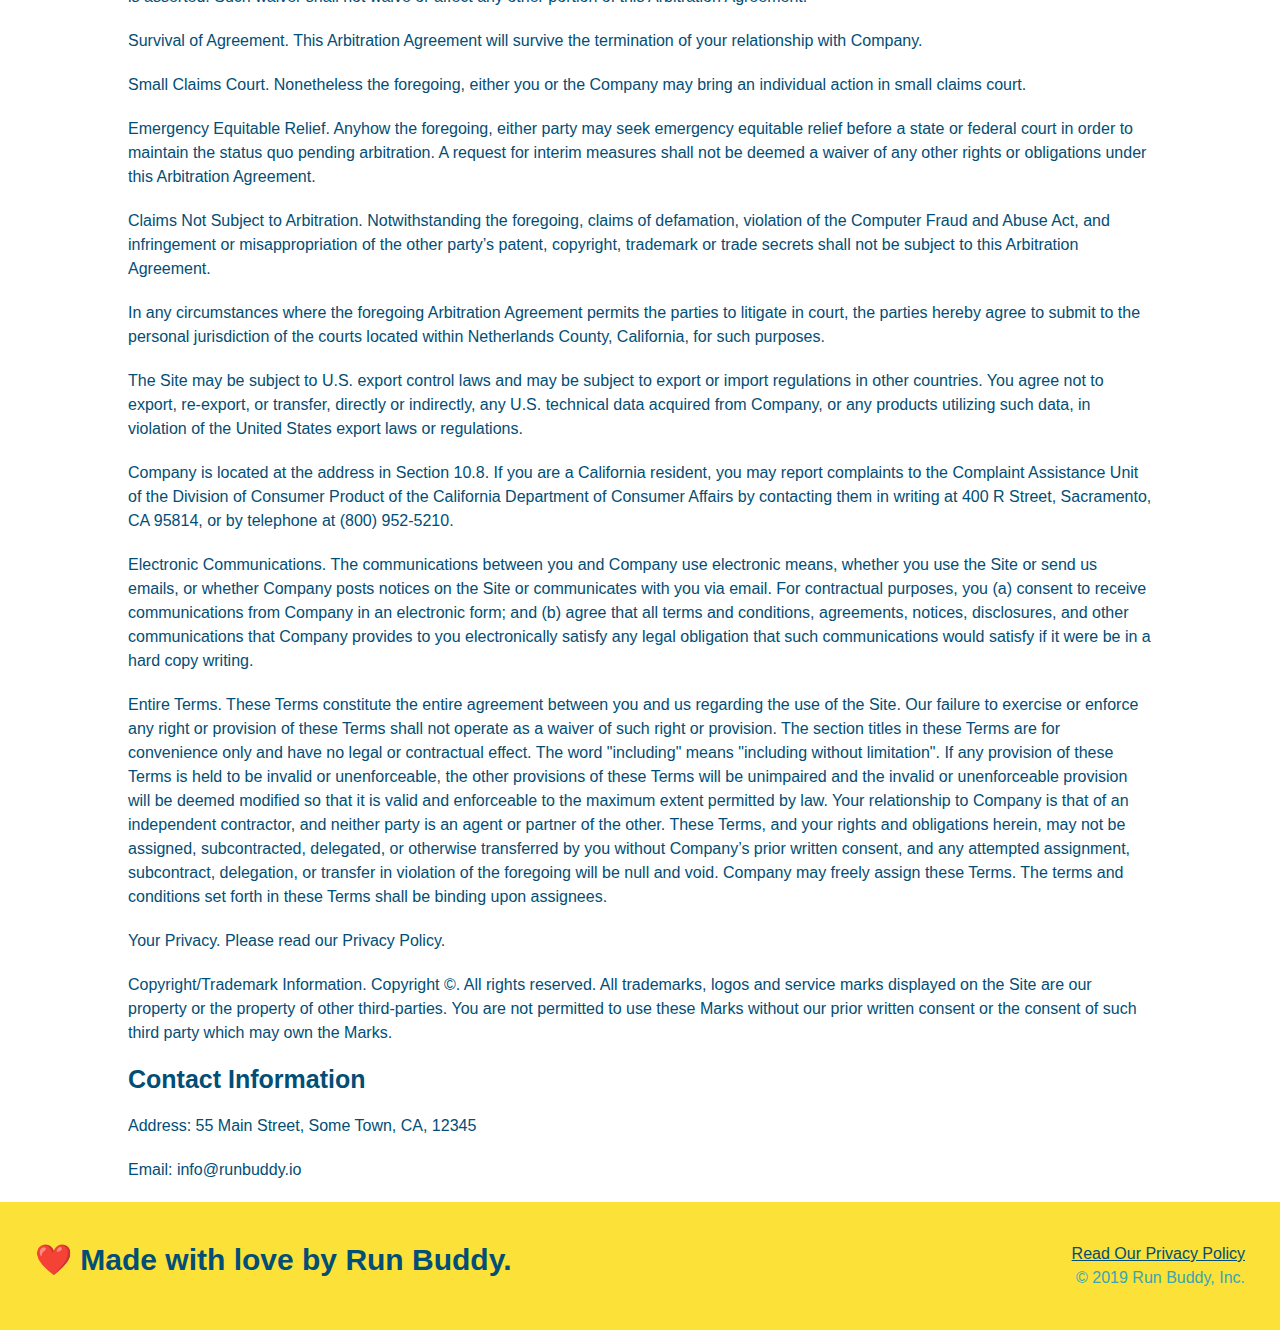
==== commit 68b8856e: "add viewport meta tag and update some styles, add breakpoint templates" ====
--- a/privacy-policy.html
+++ b/privacy-policy.html
@@ -2,6 +2,7 @@
 <html lang="en">
   <head>
     <meta charset="UTF-8" />
+    <meta name="viewport" content="width=device-width, initial-scale=1.0" />
     <link rel="stylesheet" href="./assets/css/style.css" />
     <link rel="stylesheet" href="./assets/css/secondary-styles.css" />
     <title>Run Buddy - Privacy Policy</title>
--- a/assets/css/style.css
+++ b/assets/css/style.css
@@ -15,11 +15,13 @@
 header {
   padding: 20px 35px;
   background-color: #39a6b2;
+  display: flex;
+  justify-content: space-between;
+  flex-wrap: wrap;
 }
 
 header h1 {
   font-weight: bold;
-  display: inline;
   margin: 0;
   font-size: 36px;
   color: #fce138;
@@ -31,18 +33,21 @@
 }
 
 header nav {
-  float: right;
   margin: 7px 0;
 }
 
-header nav ul li {
-  display: inline;
+header nav ul {
+  display: flex;
+  flex-wrap: wrap;
+  justify-content: space-between;
+  align-items: center;
+  list-style: none;
 }
 
 header nav ul li a {
-  margin: 0 30px;
+  padding: 10px 15px;
   font-weight: lighter;
-  font-size: 22px;
+  font-size: 1.55vw;
 }
 
 /* HEADER / NAVBAR STYLES END */
@@ -53,18 +58,19 @@
 footer {
   background: #fce138;
   padding: 40px 35px;
+  display: flex;
+  justify-content: space-between;
+  flex-wrap: wrap;
   width: 100%;
 }
 
 footer h2 {
-  display: inline;
   color: #024e76;
   font-size: 30px;
   margin: 0;
 }
 
 footer div {
-  float: right;
   line-height: 1.5;
   text-align: right;
 }
@@ -84,19 +90,34 @@
   background-image: url('../images/hero-bg.jpg');
   background-size: cover;
   background-position: center;
-  position: relative;
-  height: 600px;
+  display: flex;
+  justify-content: center;
+  flex-wrap: wrap;
+  align-items: flex-start;
+}
+
+.hero-cta {
+  width: 35%;
+  text-align: right;
+  margin: 3.5%;
+  color: #fff;
+  font-size: 18px;
+  line-height: 1.2;
+}
+
+.hero-cta h2 {
+  font-style: italic;
+  font-size: 55px;
+  color: #fce138;
 }
 
 .hero-form {
   border: 3px solid #024e76;
   background-color: #fce138;
   padding: 20px;
-  width: 500px;
-  color: #024e76;
-  position: absolute;
-  bottom: 120px;
-  right: 140px;
+  color: #024e76;
+  width: 40%;
+  margin: 3.5%;
 }
 
 .hero-form h3 {
@@ -133,12 +154,13 @@
 
 /* SECTION TITLE STYLES START */
 .section-title {
-  font-size: 55px;
-  display: inline-block;
-  padding: 0 100px 20px 100px;
+  font-size: 48px;
   border-bottom: 3px solid;
-  margin-bottom: 35px;
-  color: #024e76;
+  color: #024e76;
+  padding-bottom: 20px;
+  text-align: center;
+  margin: 0 auto 35px auto;
+  width: 50%;
 }
 
 .primary-border {
@@ -151,9 +173,6 @@
 /* SECTION TITLE STYLES END */
 
 /* WHAT WE DO STYLES */
-.intro {
-  text-align: center;
-}
 
 .intro p {
   line-height: 1.7;
@@ -161,85 +180,108 @@
   width: 80%;
   margin: 0 auto;
   font-size: 20px;
+  text-align: center;
 }
 /* WHAT YOU DO STYLES END */
 
 
 /* WHAT YOU DO STYLES START */
 .steps { 
-  text-align: center;
   background: #fce138;
 }
 
-.steps div {
-  margin-bottom: 80px;
-}
-
-.steps img {
-  width: 15%;
-  margin: 10px 0;
-} 
-
-.steps h3 {
+.step {
+  margin: 50px auto;
+  padding-bottom: 50px;
+  width: 80%;
+  border-bottom: 1px solid #39a6b2;
+  display: flex;
+  flex-wrap: wrap;
+  align-items: center;
+  justify-content: space-between;
+}
+
+.step h3 {
   color: #024e76;
   font-size: 46px;
-  margin-top: 10px;
-}
-
-.steps span {
-  font-size: 38px;
-}
-
-.steps p {
+  flex: 1 30%;
+}
+
+.step-info {
+  flex: 2 70%;
+  display: flex;
+  flex-wrap: wrap;
+  align-items: center;
+}
+
+.step-img {
+  flex: 1 12%;
+  margin-right: 20px;
+}
+
+.step-img img {
+  max-width: 100%;
+}
+
+.step-text {
+  flex: 12;
+}
+
+.step-text p {
   color: #39a6b2;
-  font-size: 23px;
-}
+  font-size: 18px;
+}
+
+.step-text h4 {
+  font-size: 26px;
+  line-height: 1.5;
+  color: #024e76;
+}
+
 /* WHAT YOU DO STYLES END */
 
 /* MEET THE TRAINERS START */
 .trainers {
-  text-align: center;
+  width: 100%;
+  margin: 0 auto;
+  display: flex;
+  flex-wrap: wrap;
+  justify-content: space-around;
 }
 
 .trainer {
-  width: 900px;
-  margin: 0 auto 30px auto;
+  margin: 20px;
+  flex: 1;
   background: #024e76;
   color: #fce138;
-  overflow: auto;
 }
 
 .trainer img {
-  width: 35%;
-  float: left;
+  width: 100%;
 }
 
 .trainer-bio {
-  padding: 35px;
-  float: left;
-  width: 65%;
+  padding: 25px;
+  line-height: 1.3;
 }
 
 .trainer-bio h3 {
-  font-size: 32px;
-  margin-bottom: 8px;
+  font-size: 28px;
 }
 
 .trainer-bio h4 {
   font-weight: lighter;
-  font-size: 26px;
-  margin-bottom: 25px;
+  font-size: 22px;
+  margin-bottom: 15px;
 }
 
 .trainer-bio p {
   font-size: 17px;
-  line-height: 1.3;
 }
 /* TRAINER STYLES END */
 
 /* REACH OUT STYLES START */
 .contact {
-  text-align: center;
   background: #024e76;
 }
 
@@ -247,17 +289,22 @@
   color: #fce138;
 }
 
+.contact-info {
+  display: flex;
+  justify-content: space-between;
+  flex-wrap: wrap;
+}
+
+.contact-info > * {
+  flex: 1;
+  margin: 15px;
+}
+
 .contact-info iframe {
-  width: 400px;
-height: 400px;
+  height: 400px;
 }
 
 .contact-info div {
-  width: 410px;
-  display: inline-block;
-  vertical-align: top;
-  text-align: left;
-  margin: 30px 0 0 60px;
   color: white;
 }
 
@@ -269,8 +316,29 @@
 .contact-info p, .contact-info address {
   margin: 20px 0;
   line-height: 1.5;
-  font-size: 20px;
+  font-size: 16px;
   font-style: normal;
+}
+
+.contact-form input, .contact-form textarea {
+  border: 1px solid #024e76;
+  display: block;
+  padding: 7px 15px;
+  font-size: 16px;
+  color: #024e76;
+  width: 100%;
+  margin-bottom: 15px;
+  margin-top: 5px;
+}
+
+.contact-form button {
+  width: 100%;
+  border: none;
+  background: #fce138;
+  color: #024e76;
+  text-align: center;
+  padding: 15px 0;
+  font-size: 16px;
 }
 
 .contact-info a {
@@ -287,4 +355,29 @@
 
 .text-right {
   text-align: right;
-}+}
+
+.flex-row {
+  display: flex;
+}
+
+/* MEDIA QUERY FOR SMALLER DESKTOP SCREENS AND SMALLER */
+@media screen and (max-width: 980px) {
+  header h1 a {
+    /* this will be applied on any screen smaller than 980px */
+  }
+}
+
+/* MEDIA QUERY FOR TABLETS AND SMALLER */
+@media screen and (max-width: 768px) {
+  header h1 {
+    /* this will be applied on any screen between 768px and 575px */
+  }
+}
+
+/* MEDIA QUERY FOR MOBILE PHONES AND SMALLER */
+@media screen and (max-width: 575px) {
+  header h1 {
+    /* this will be applied on any screen smaller than 575px */
+  }
+}
